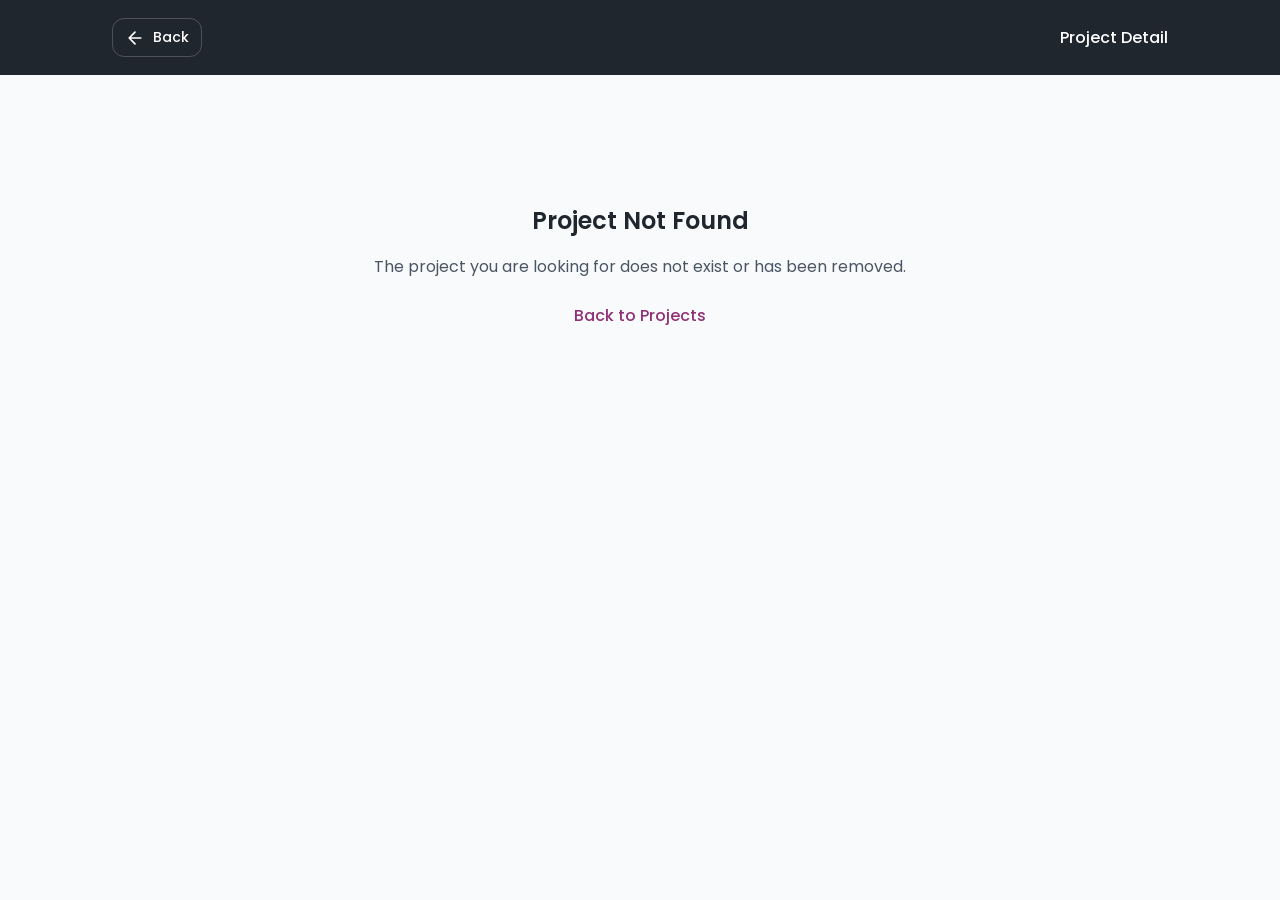
==== project-detail.html @ a4d70497 "style(project-detail): match header padding with navbar container on index" ====
<!doctype html>
<html lang="en">
  <head>
    <meta charset="UTF-8" />
    <meta name="viewport" content="width=device-width, initial-scale=1.0" />
    <title>Project Detail | Juan Dio</title>
    <link rel="stylesheet" href="styles/style.css" />
    <link rel="stylesheet" href="styles/project-detail.css" />
  </head>
  <body>
    <div class="detail-page">
      <header class="detail-header">
        <div class="detail-header-container">
          <a href="index.html#projects" class="back-btn">
            <svg width="20" height="20" viewBox="0 0 24 24" fill="none" xmlns="http://www.w3.org/2000/svg">
              <path d="M19 12H5M12 19l-7-7 7-7" stroke="white" stroke-width="2" stroke-linecap="round" stroke-linejoin="round"/>
            </svg>
            Back
          </a>
          <span class="page-title">Project Detail</span>
        </div>
      </header>

      <main class="detail-container" id="detail-content">
        <div class="detail-not-found">
          <h2>Project Not Found</h2>
          <p>The project you are looking for does not exist.</p>
          <a href="index.html#projects">Back to Projects</a>
        </div>
      </main>
    </div>

    <script src="scripts/projects-data.js"></script>
    <script src="scripts/project-detail.js"></script>
  </body>
</html>
---- styles/style.css ----
﻿/* section imports */
@import url("./base.css");
@import url("./navbar.css");
@import url("./dashboard.css");
@import url("./about.css");
@import url("./experience.css");
@import url("./skills.css");
@import url("./projects.css");
@import url("./footer.css");
@import url("./modal.css");
@import url("./music.css");
@import url("./project-detail.css");
@import url("./animations.css");
---- styles/project-detail.css ----
/* === PROJECT DETAIL === */

.detail-page {
  min-height: 100vh;
  background-color: var(--light);
}

.detail-header {
  background-color: var(--dark);
  position: sticky;
  top: 0;
  z-index: 100;
}

.detail-header-container {
  width: 100%;
  max-width: 72rem;
  margin: 0 auto;
  padding: 1.125rem 1.5rem;
  display: flex;
  justify-content: space-between;
  align-items: center;
}

.detail-header .back-btn {
  display: flex;
  align-items: center;
  gap: 0.5rem;
  text-decoration: none;
  color: var(--white);
  font-size: 0.875rem;
  font-weight: 500;
  padding: 0.5rem 0.75rem;
  border-radius: 0.75rem;
  border: 1px solid rgba(255, 255, 255, 0.2);
  background: transparent;
  transition: all 0.3s ease;
}

.detail-header .back-btn:hover {
  background-color: rgba(255, 255, 255, 0.1);
  border-color: rgba(255, 255, 255, 0.4);
}

.detail-header .page-title {
  color: var(--white);
  font-size: 1rem;
  font-weight: 500;
}

.detail-container {
  width: 100%;
  max-width: 72rem;
  margin: 0 auto;
  padding: 2.5rem 1.5rem;
}

.detail-hero {
  width: 100%;
  max-width: 40rem;
  margin: 0 auto 2rem auto;
  aspect-ratio: 16 / 9;
  border-radius: 1.5rem;
  overflow: hidden;
}

.detail-hero img {
  width: 100%;
  height: 100%;
  object-fit: cover;
  object-position: top;
}

/* Carousel Container */
.detail-carousel {
  width: 100%;
  max-width: 40rem;
  margin: 0 auto 2rem auto;
  aspect-ratio: 16 / 9;
  border-radius: 1.5rem;
  overflow: hidden;
  position: relative;
  background-color: var(--dark);
}

/* Carousel Track */
.detail-carousel .carousel-track {
  position: relative;
  width: 100%;
  height: 100%;
}

/* Individual Slides */
.detail-carousel .carousel-slide {
  position: absolute;
  top: 0;
  left: 0;
  width: 100%;
  height: 100%;
  object-fit: cover;
  object-position: top;
  opacity: 0;
  visibility: hidden;
  transition: opacity 0.4s ease-in-out, visibility 0.4s ease-in-out;
}

.detail-carousel .carousel-slide.active {
  opacity: 1;
  visibility: visible;
}

/* Navigation Arrows */
.detail-carousel .carousel-btn {
  position: absolute;
  top: 50%;
  transform: translateY(-50%);
  background-color: rgba(0, 0, 0, 0.4);
  border: none;
  border-radius: 50%;
  width: 40px;
  height: 40px;
  display: flex;
  align-items: center;
  justify-content: center;
  cursor: pointer;
  z-index: 10;
  transition: background-color 0.3s ease;
}

.detail-carousel .carousel-btn:hover {
  background-color: rgba(0, 0, 0, 0.7);
}

.detail-carousel .carousel-btn.prev {
  left: 1rem;
}

.detail-carousel .carousel-btn.next {
  right: 1rem;
}

/* Dots Indicator */
.detail-carousel .carousel-dots {
  position: absolute;
  bottom: 1rem;
  left: 50%;
  transform: translateX(-50%);
  display: flex;
  gap: 0.5rem;
  z-index: 10;
}

.detail-carousel .carousel-dot {
  width: 8px;
  height: 8px;
  border-radius: 50%;
  background-color: rgba(255, 255, 255, 0.5);
  border: none;
  cursor: pointer;
  transition: all 0.3s ease;
}

.detail-carousel .carousel-dot.active {
  background-color: var(--white);
  transform: scale(1.2);
}

.detail-content {
  display: flex;
  flex-direction: column;
  gap: 2rem;
}

.detail-title h1 {
  font-size: 1.75rem;
  font-weight: 600;
  color: var(--primary);
  margin-bottom: 0.25rem;
}

.detail-title .category {
  display: flex;
  align-items: center;
  gap: 0.5rem;
}

.detail-title .category p {
  font-size: 0.875rem;
  font-weight: 400;
}

.detail-description {
  font-size: 1rem;
  font-weight: 400;
  color: var(--darkgray);
  line-height: 1.7;
}

.detail-section h2 {
  font-size: 1.25rem;
  font-weight: 600;
  color: var(--dark);
  margin-bottom: 1rem;
}

.detail-highlights {
  list-style: none;
  display: flex;
  flex-direction: column;
  gap: 0.75rem;
}

.detail-highlights li {
  display: flex;
  align-items: flex-start;
  gap: 0.75rem;
  font-size: 0.95rem;
  font-weight: 400;
  color: var(--darkgray);
  line-height: 1.5;
}

.detail-highlights li::before {
  content: "";
  display: inline-block;
  width: 0.5rem;
  height: 0.5rem;
  min-width: 0.5rem;
  border-radius: 50%;
  background-color: var(--primary);
  margin-top: 0.5rem;
}

.detail-tech-stack {
  display: flex;
  flex-wrap: wrap;
  gap: 0.5rem;
}

.detail-tech-stack .tech-tag {
  font-size: 0.8rem;
  font-weight: 500;
  color: var(--primary);
  background-color: var(--white);
  border: 1px solid var(--gray);
  padding: 0.35rem 0.85rem;
  border-radius: 2rem;
}

.detail-links {
  display: flex;
  gap: 0.75rem;
  margin-top: 1rem;
}

.detail-links a {
  display: flex;
  align-items: center;
  gap: 0.5rem;
  padding: 0.625rem 1.25rem;
  border-radius: 0.75rem;
  font-size: 0.875rem;
  font-weight: 500;
  text-decoration: none;
  transition: all 0.3s ease;
}

.detail-links a.repo {
  background-color: var(--dark);
  color: var(--white);
}

.detail-links a.live {
  background-color: var(--white);
  color: var(--dark);
  border: 1px solid var(--gray);
}

.detail-links a:hover {
  filter: brightness(0.9);
}

.detail-links a.disabled {
  opacity: 0.5;
  pointer-events: none;
}

.detail-not-found {
  text-align: center;
  padding: 4rem 1.5rem;
}

.detail-not-found h2 {
  font-size: 1.5rem;
  font-weight: 600;
  color: var(--dark);
  margin-bottom: 1rem;
}

.detail-not-found p {
  color: var(--darkgray);
  margin-bottom: 1.5rem;
}

.detail-not-found a {
  color: var(--primary);
  text-decoration: none;
  font-weight: 500;
}

.detail-not-found a:hover {
  text-decoration: underline;
}

@media only screen and (min-width: 768px) {
  .detail-header-container {
    padding: 1.125rem 3rem;
  }

  .detail-container {
    padding: 3rem 3rem;
  }

  .detail-title h1 {
    font-size: 2rem;
  }
}

@media only screen and (min-width: 1280px) {
  .detail-container {
    padding: 4rem 3rem;
  }

  .detail-content {
    max-width: 64rem;
  }

  .detail-title h1 {
    font-size: 2.25rem;
  }
}
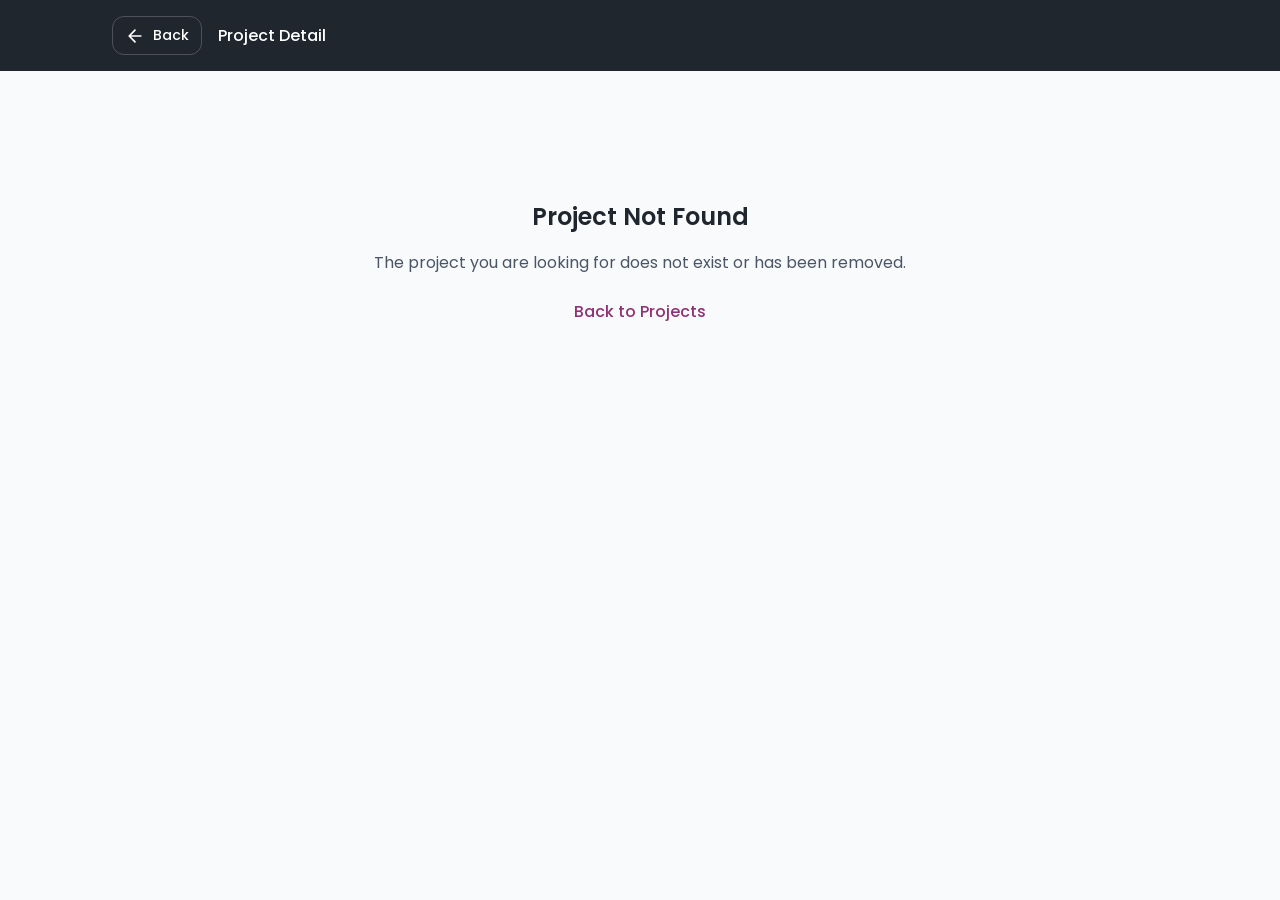
==== commit 235674e3: "style(project-detail): hide back text on mobile, show only icon" ====
--- a/project-detail.html
+++ b/project-detail.html
@@ -15,7 +15,7 @@
             <svg width="20" height="20" viewBox="0 0 24 24" fill="none" xmlns="http://www.w3.org/2000/svg">
               <path d="M19 12H5M12 19l-7-7 7-7" stroke="white" stroke-width="2" stroke-linecap="round" stroke-linejoin="round"/>
             </svg>
-            Back
+            <span class="back-text">Back</span>
           </a>
           <span class="page-title">Project Detail</span>
         </div>
--- a/styles/project-detail.css
+++ b/styles/project-detail.css
@@ -16,9 +16,9 @@
   width: 100%;
   max-width: 72rem;
   margin: 0 auto;
-  padding: 1.125rem 1.5rem;
-  display: flex;
-  justify-content: space-between;
+  padding: 1rem 1.5rem;
+  display: flex;
+  gap: 1rem;
   align-items: center;
 }
 
@@ -30,11 +30,15 @@
   color: var(--white);
   font-size: 0.875rem;
   font-weight: 500;
-  padding: 0.5rem 0.75rem;
+  padding: 0.5rem;
   border-radius: 0.75rem;
   border: 1px solid rgba(255, 255, 255, 0.2);
   background: transparent;
   transition: all 0.3s ease;
+}
+
+.detail-header .back-text {
+  display: none;
 }
 
 .detail-header .back-btn:hover {
@@ -101,7 +105,9 @@
   object-position: top;
   opacity: 0;
   visibility: hidden;
-  transition: opacity 0.4s ease-in-out, visibility 0.4s ease-in-out;
+  transition:
+    opacity 0.4s ease-in-out,
+    visibility 0.4s ease-in-out;
 }
 
 .detail-carousel .carousel-slide.active {
@@ -314,7 +320,15 @@
 
 @media only screen and (min-width: 768px) {
   .detail-header-container {
-    padding: 1.125rem 3rem;
+    padding: 1rem 3rem;
+  }
+
+  .detail-header .back-text {
+    display: inline;
+  }
+
+  .detail-header .back-btn {
+    padding: 0.5rem 0.75rem;
   }
 
   .detail-container {
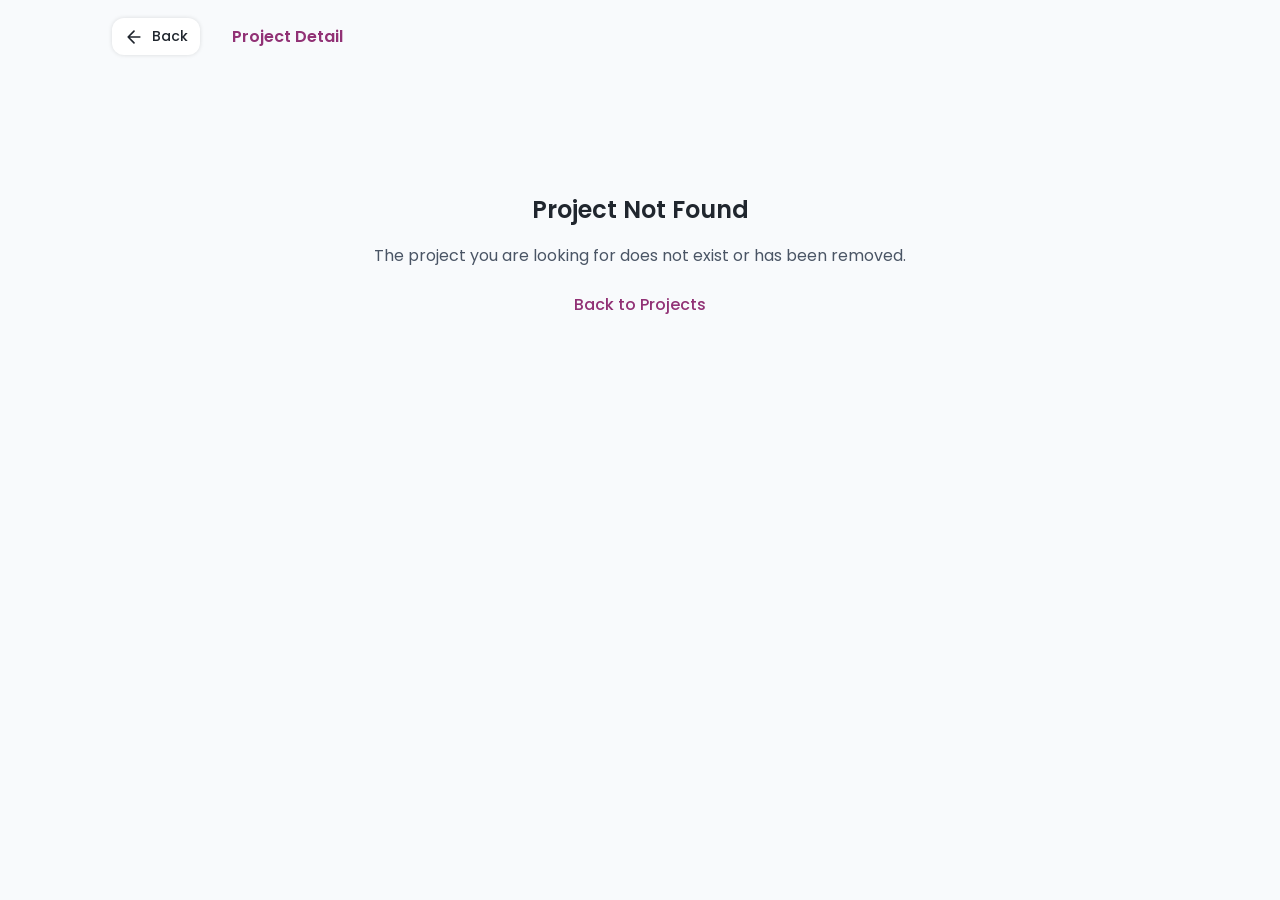
==== commit 19fcc013: "fix(project-detail): fix navbar scroll border and style back button" ====
--- a/project-detail.html
+++ b/project-detail.html
@@ -8,27 +8,41 @@
     <link rel="stylesheet" href="styles/project-detail.css" />
   </head>
   <body>
-    <div class="detail-page">
-      <header class="detail-header">
-        <div class="detail-header-container">
-          <a href="index.html#projects" class="back-btn">
-            <svg width="20" height="20" viewBox="0 0 24 24" fill="none" xmlns="http://www.w3.org/2000/svg">
-              <path d="M19 12H5M12 19l-7-7 7-7" stroke="white" stroke-width="2" stroke-linecap="round" stroke-linejoin="round"/>
-            </svg>
-            <span class="back-text">Back</span>
-          </a>
-          <span class="page-title">Project Detail</span>
+    <header>
+      <div class="project-navbar">
+        <div class="project-navbar-container">
+          <div class="project-navbar-items">
+            <a href="index.html#projects" class="back-btn">
+              <svg
+                width="20"
+                height="20"
+                viewBox="0 0 24 24"
+                fill="none"
+                xmlns="http://www.w3.org/2000/svg"
+              >
+                <path
+                  d="M19 12H5M12 19l-7-7 7-7"
+                  stroke="var(--dark)"
+                  stroke-width="2"
+                  stroke-linecap="round"
+                  stroke-linejoin="round"
+                />
+              </svg>
+              <span class="back-text">Back</span>
+            </a>
+            <span class="title">Project Detail</span>
+          </div>
         </div>
-      </header>
+      </div>
+    </header>
 
-      <main class="detail-container" id="detail-content">
-        <div class="detail-not-found">
-          <h2>Project Not Found</h2>
-          <p>The project you are looking for does not exist.</p>
-          <a href="index.html#projects">Back to Projects</a>
-        </div>
-      </main>
-    </div>
+    <main class="detail-container" id="detail-content">
+      <div class="detail-not-found">
+        <h2>Project Not Found</h2>
+        <p>The project you are looking for does not exist.</p>
+        <a href="index.html#projects">Back to Projects</a>
+      </div>
+    </main>
 
     <script src="scripts/projects-data.js"></script>
     <script src="scripts/project-detail.js"></script>
--- a/styles/project-detail.css
+++ b/styles/project-detail.css
@@ -1,70 +1,92 @@
 /* === PROJECT DETAIL === */
 
-.detail-page {
-  min-height: 100vh;
+.project-navbar {
+  width: 100%;
+  position: fixed;
+  top: 0;
+  left: 0;
   background-color: var(--light);
-}
-
-.detail-header {
-  background-color: var(--dark);
-  position: sticky;
-  top: 0;
-  z-index: 100;
-}
-
-.detail-header-container {
+  z-index: 1000;
+}
+
+.project-navbar-container {
   width: 100%;
   max-width: 72rem;
   margin: 0 auto;
-  padding: 1rem 1.5rem;
-  display: flex;
-  gap: 1rem;
-  align-items: center;
-}
-
-.detail-header .back-btn {
+  padding: 0 1.5rem;
+  background-color: var(--light);
+}
+
+.project-navbar-items {
+  width: 100%;
+  padding: 1.125rem 0;
+  display: flex;
+  align-items: center;
+  gap: 2rem;
+  position: relative;
+}
+
+.project-navbar-items.border::after {
+  content: "";
+  position: absolute;
+  left: 0;
+  right: 0;
+  bottom: 0;
+  height: 1px;
+  background-color: var(--gray);
+  transition: all 0.3s ease;
+}
+
+.project-navbar .title {
+  height: 2.25rem;
+  font-weight: 600;
+  color: var(--primary);
+  display: flex;
+  align-items: center;
+}
+
+.project-navbar-items .back-btn {
   display: flex;
   align-items: center;
   gap: 0.5rem;
   text-decoration: none;
-  color: var(--white);
+  color: var(--dark);
   font-size: 0.875rem;
   font-weight: 500;
   padding: 0.5rem;
-  border-radius: 0.75rem;
-  border: 1px solid rgba(255, 255, 255, 0.2);
-  background: transparent;
-  transition: all 0.3s ease;
-}
-
-.detail-header .back-text {
+  border-radius: 50%;
+  background-color: var(--white);
+  box-shadow: 0 0 4px rgba(0, 0, 0, 0.125);
+  /* border: 1px solid var(--gray); */
+  cursor: pointer;
+  transition: background-color 0.3s ease;
+}
+
+.project-navbar-items .back-btn:hover {
+  background-color: var(--primary);
+  color: var(--white);
+}
+
+.project-navbar-items .back-text {
   display: none;
 }
 
-.detail-header .back-btn:hover {
-  background-color: rgba(255, 255, 255, 0.1);
-  border-color: rgba(255, 255, 255, 0.4);
-}
-
-.detail-header .page-title {
-  color: var(--white);
-  font-size: 1rem;
-  font-weight: 500;
-}
-
 .detail-container {
+  min-height: 100dvh;
   width: 100%;
   max-width: 72rem;
+  background-color: var(--light);
   margin: 0 auto;
-  padding: 2.5rem 1.5rem;
+  padding: 6rem 1.5rem 4.5rem;
 }
 
 .detail-hero {
   width: 100%;
-  max-width: 40rem;
+  max-width: 42rem;
   margin: 0 auto 2rem auto;
   aspect-ratio: 16 / 9;
-  border-radius: 1.5rem;
+  border: 1px solid var(--gray);
+  border-radius: 1rem;
   overflow: hidden;
 }
 
@@ -78,10 +100,11 @@
 /* Carousel Container */
 .detail-carousel {
   width: 100%;
-  max-width: 40rem;
+  max-width: 42rem;
   margin: 0 auto 2rem auto;
   aspect-ratio: 16 / 9;
-  border-radius: 1.5rem;
+  border: 1px solid var(--gray);
+  border-radius: 1rem;
   overflow: hidden;
   position: relative;
   background-color: var(--dark);
@@ -319,20 +342,25 @@
 }
 
 @media only screen and (min-width: 768px) {
-  .detail-header-container {
-    padding: 1rem 3rem;
-  }
-
-  .detail-header .back-text {
+  .project-navbar-container {
+    display: flex;
+    justify-content: space-between;
+    align-items: center;
+    padding: 0 3rem;
+    position: relative;
+  }
+
+  .project-navbar-items .back-btn {
+    border-radius: 0.75rem;
+    padding: 0.5rem 0.75rem;
+  }
+
+  .project-navbar-items .back-text {
     display: inline;
   }
 
-  .detail-header .back-btn {
-    padding: 0.5rem 0.75rem;
-  }
-
   .detail-container {
-    padding: 3rem 3rem;
+    padding: 6.5rem 3rem 4.5rem;
   }
 
   .detail-title h1 {
@@ -342,7 +370,7 @@
 
 @media only screen and (min-width: 1280px) {
   .detail-container {
-    padding: 4rem 3rem;
+    padding: 8rem 3rem 6rem;
   }
 
   .detail-content {
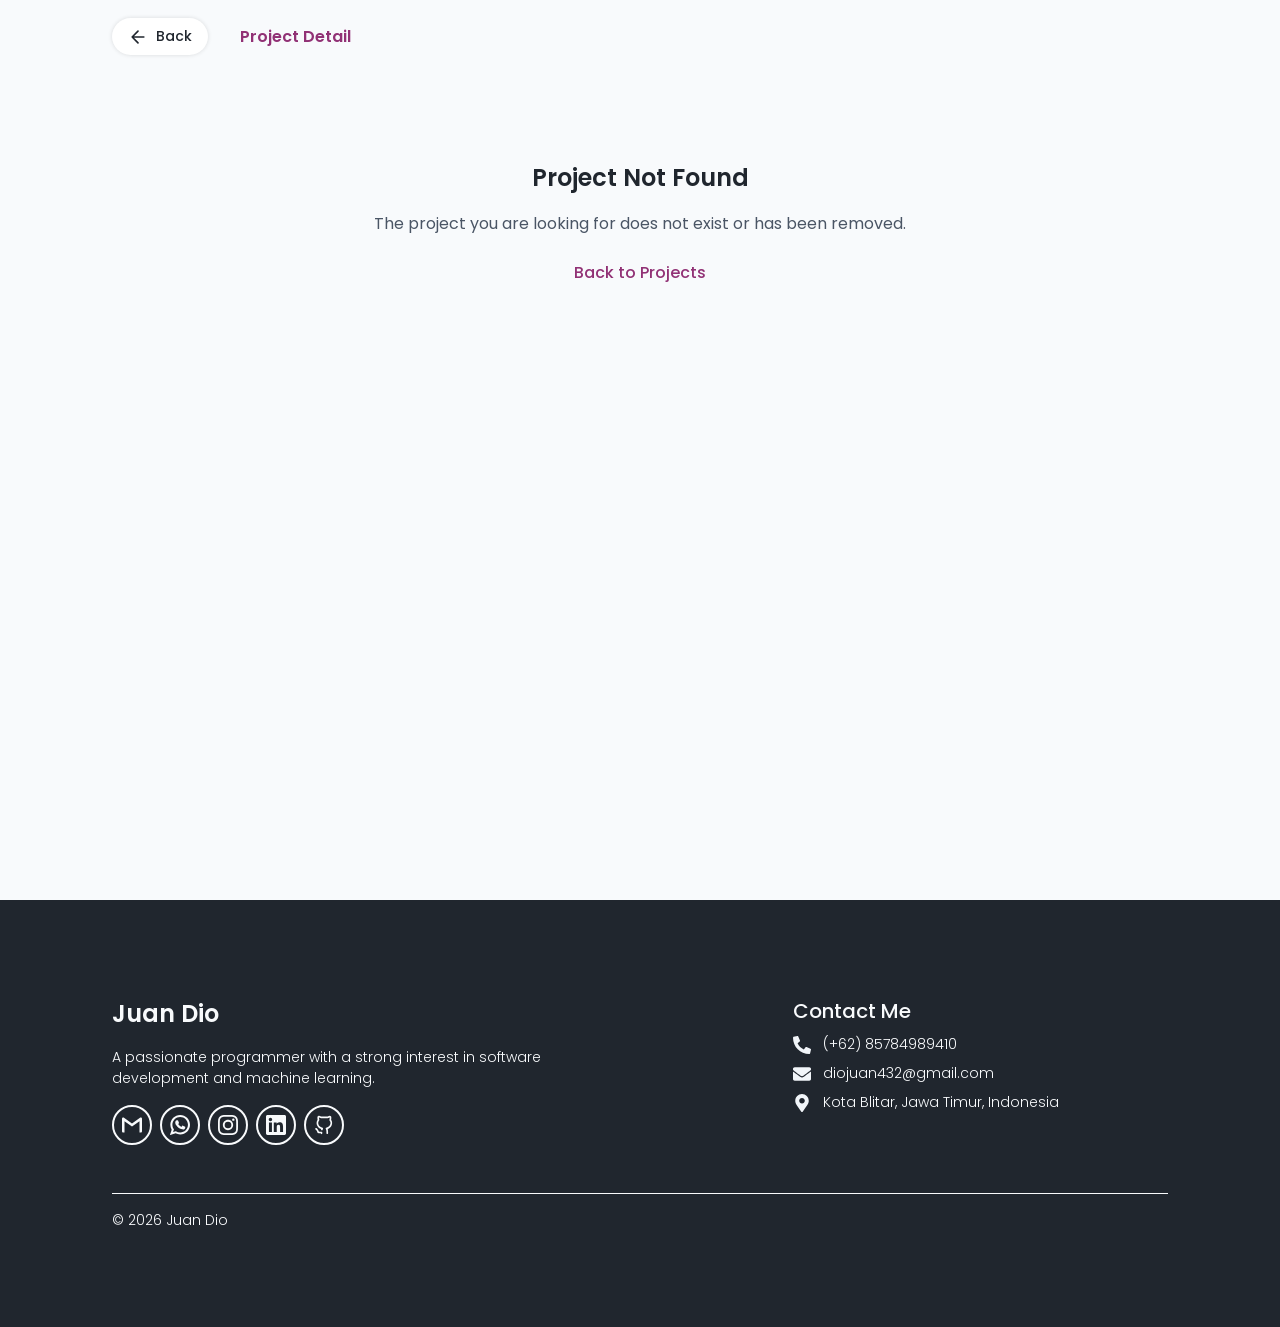
==== commit 0c3ff443: "feat: add NgeBall Figma project and Figma button feature" ====
--- a/project-detail.html
+++ b/project-detail.html
@@ -4,10 +4,37 @@
     <meta charset="UTF-8" />
     <meta name="viewport" content="width=device-width, initial-scale=1.0" />
     <title>Project Detail | Juan Dio</title>
+    <link
+      rel="preload"
+      href="assets/fonts/Poppins/Poppins-Regular.ttf"
+      as="font"
+      type="font/truetype"
+      crossorigin
+    />
+    <link
+      rel="preload"
+      href="assets/fonts/Poppins/Poppins-Medium.ttf"
+      as="font"
+      type="font/truetype"
+      crossorigin
+    />
+    <link
+      rel="preload"
+      href="assets/fonts/Poppins/Poppins-SemiBold.ttf"
+      as="font"
+      type="font/truetype"
+      crossorigin
+    />
     <link rel="stylesheet" href="styles/style.css" />
     <link rel="stylesheet" href="styles/project-detail.css" />
   </head>
   <body>
+    <!-- Splash Screen -->
+    <div id="splash-screen">
+      <div class="splash-content">
+        <div class="splash-spinner"></div>
+      </div>
+    </div>
     <header>
       <div class="project-navbar">
         <div class="project-navbar-container">
@@ -22,7 +49,7 @@
               >
                 <path
                   d="M19 12H5M12 19l-7-7 7-7"
-                  stroke="var(--dark)"
+                  stroke="currentColor"
                   stroke-width="2"
                   stroke-linecap="round"
                   stroke-linejoin="round"
@@ -44,6 +71,157 @@
       </div>
     </main>
 
+    <footer>
+      <div class="footer">
+        <div class="footer-container">
+          <div class="footer-content">
+            <div class="farewell">
+              <h3>Juan Dio</h3>
+              <p>
+                A passionate programmer with a strong interest in software
+                development and machine learning.
+              </p>
+              <div class="social-icon">
+                <a href="mailto:diojuan432@gmail.com" target="_blank">
+                  <svg
+                    role="img"
+                    width="20"
+                    viewBox="0 0 32 32"
+                    xmlns="http://www.w3.org/2000/svg"
+                    stroke-width="0.48"
+                  >
+                    <title>Gmail</title>
+                    <path
+                      d="M32 6v20c0 1.135-0.865 2-2 2h-2v-18.151l-12 8.62-12-8.62v18.151h-2c-1.135 0-2-0.865-2-2v-20c0-0.568 0.214-1.068 0.573-1.422 0.359-0.365 0.859-0.578 1.427-0.578h0.667l13.333 9.667 13.333-9.667h0.667c0.568 0 1.068 0.214 1.427 0.578 0.359 0.354 0.573 0.854 0.573 1.422z"
+                    ></path>
+                  </svg>
+                </a>
+                <a href="https://wa.me/6285784989410" target="_blank">
+                  <svg
+                    role="img"
+                    width="20"
+                    xmlns="http://www.w3.org/2000/svg"
+                    viewBox="0 0 308 308"
+                  >
+                    <title>WhatsApp</title>
+                    <path
+                      id="XMLID_469_"
+                      d="M227.904,176.981c-0.6-0.288-23.054-11.345-27.044-12.781c-1.629-0.585-3.374-1.156-5.23-1.156 c-3.032,0-5.579,1.511-7.563,4.479c-2.243,3.334-9.033,11.271-11.131,13.642c-0.274,0.313-0.648,0.687-0.872,0.687 c-0.201,0-3.676-1.431-4.728-1.888c-24.087-10.463-42.37-35.624-44.877-39.867c-0.358-0.61-0.373-0.887-0.376-0.887 c0.088-0.323,0.898-1.135,1.316-1.554c1.223-1.21,2.548-2.805,3.83-4.348c0.607-0.731,1.215-1.463,1.812-2.153 c1.86-2.164,2.688-3.844,3.648-5.79l0.503-1.011c2.344-4.657,0.342-8.587-0.305-9.856c-0.531-1.062-10.012-23.944-11.02-26.348 c-2.424-5.801-5.627-8.502-10.078-8.502c-0.413,0,0,0-1.732,0.073c-2.109,0.089-13.594,1.601-18.672,4.802 c-5.385,3.395-14.495,14.217-14.495,33.249c0,17.129,10.87,33.302,15.537,39.453c0.116,0.155,0.329,0.47,0.638,0.922 c17.873,26.102,40.154,45.446,62.741,54.469c21.745,8.686,32.042,9.69,37.896,9.69c0.001,0,0.001,0,0.001,0 c2.46,0,4.429-0.193,6.166-0.364l1.102-0.105c7.512-0.666,24.02-9.22,27.775-19.655c2.958-8.219,3.738-17.199,1.77-20.458 C233.168,179.508,230.845,178.393,227.904,176.981z"
+                    ></path>
+                    <path
+                      id="XMLID_470_"
+                      d="M156.734,0C73.318,0,5.454,67.354,5.454,150.143c0,26.777,7.166,52.988,20.741,75.928L0.212,302.716 c-0.484,1.429-0.124,3.009,0.933,4.085C1.908,307.58,2.943,308,4,308c0.405,0,0.813-0.061,1.211-0.188l79.92-25.396 c21.87,11.685,46.588,17.853,71.604,17.853C240.143,300.27,308,232.923,308,150.143C308,67.354,240.143,0,156.734,0z M156.734,268.994c-23.539,0-46.338-6.797-65.936-19.657c-0.659-0.433-1.424-0.655-2.194-0.655c-0.407,0-0.815,0.062-1.212,0.188 l-40.035,12.726l12.924-38.129c0.418-1.234,0.209-2.595-0.561-3.647c-14.924-20.392-22.813-44.485-22.813-69.677 c0-65.543,53.754-118.867,119.826-118.867c66.064,0,119.812,53.324,119.812,118.867 C276.546,215.678,222.799,268.994,156.734,268.994z"
+                    ></path>
+                  </svg>
+                </a>
+                <a href="https://www.instagram.com/juuanaxl" target="_blank">
+                  <svg
+                    role="img"
+                    width="20"
+                    viewBox="0 0 24 24"
+                    xmlns="http://www.w3.org/2000/svg"
+                  >
+                    <title>Instagram</title>
+                    <path
+                      d="M7.0301.084c-1.2768.0602-2.1487.264-2.911.5634-.7888.3075-1.4575.72-2.1228 1.3877-.6652.6677-1.075 1.3368-1.3802 2.127-.2954.7638-.4956 1.6365-.552 2.914-.0564 1.2775-.0689 1.6882-.0626 4.947.0062 3.2586.0206 3.6671.0825 4.9473.061 1.2765.264 2.1482.5635 2.9107.308.7889.72 1.4573 1.388 2.1228.6679.6655 1.3365 1.0743 2.1285 1.38.7632.295 1.6361.4961 2.9134.552 1.2773.056 1.6884.069 4.9462.0627 3.2578-.0062 3.668-.0207 4.9478-.0814 1.28-.0607 2.147-.2652 2.9098-.5633.7889-.3086 1.4578-.72 2.1228-1.3881.665-.6682 1.0745-1.3378 1.3795-2.1284.2957-.7632.4966-1.636.552-2.9124.056-1.2809.0692-1.6898.063-4.948-.0063-3.2583-.021-3.6668-.0817-4.9465-.0607-1.2797-.264-2.1487-.5633-2.9117-.3084-.7889-.72-1.4568-1.3876-2.1228C21.2982 1.33 20.628.9208 19.8378.6165 19.074.321 18.2017.1197 16.9244.0645 15.6471.0093 15.236-.005 11.977.0014 8.718.0076 8.31.0215 7.0301.0839m.1402 21.6932c-1.17-.0509-1.8053-.2453-2.2287-.408-.5606-.216-.96-.4771-1.3819-.895-.422-.4178-.6811-.8186-.9-1.378-.1644-.4234-.3624-1.058-.4171-2.228-.0595-1.2645-.072-1.6442-.079-4.848-.007-3.2037.0053-3.583.0607-4.848.05-1.169.2456-1.805.408-2.2282.216-.5613.4762-.96.895-1.3816.4188-.4217.8184-.6814 1.3783-.9003.423-.1651 1.0575-.3614 2.227-.4171 1.2655-.06 1.6447-.072 4.848-.079 3.2033-.007 3.5835.005 4.8495.0608 1.169.0508 1.8053.2445 2.228.408.5608.216.96.4754 1.3816.895.4217.4194.6816.8176.9005 1.3787.1653.4217.3617 1.056.4169 2.2263.0602 1.2655.0739 1.645.0796 4.848.0058 3.203-.0055 3.5834-.061 4.848-.051 1.17-.245 1.8055-.408 2.2294-.216.5604-.4763.96-.8954 1.3814-.419.4215-.8181.6811-1.3783.9-.4224.1649-1.0577.3617-2.2262.4174-1.2656.0595-1.6448.072-4.8493.079-3.2045.007-3.5825-.006-4.848-.0608M16.953 5.5864A1.44 1.44 0 1 0 18.39 4.144a1.44 1.44 0 0 0-1.437 1.4424M5.8385 12.012c.0067 3.4032 2.7706 6.1557 6.173 6.1493 3.4026-.0065 6.157-2.7701 6.1506-6.1733-.0065-3.4032-2.771-6.1565-6.174-6.1498-3.403.0067-6.156 2.771-6.1496 6.1738M8 12.0077a4 4 0 1 1 4.008 3.9921A3.9996 3.9996 0 0 1 8 12.0077"
+                    />
+                  </svg>
+                </a>
+                <a href="https://www.linkedin.com/in/juan-axl" target="_blank">
+                  <svg
+                    role="img"
+                    width="20"
+                    viewBox="0 0 24 24"
+                    xmlns="http://www.w3.org/2000/svg"
+                  >
+                    <title>LinkedIn</title>
+                    <path
+                      d="M20.447 20.452h-3.554v-5.569c0-1.328-.027-3.037-1.852-3.037-1.853 0-2.136 1.445-2.136 2.939v5.667H9.351V9h3.414v1.561h.046c.477-.9 1.637-1.85 3.37-1.85 3.601 0 4.267 2.37 4.267 5.455v6.286zM5.337 7.433c-1.144 0-2.063-.926-2.063-2.065 0-1.138.92-2.063 2.063-2.063 1.14 0 2.064.925 2.064 2.063 0 1.139-.925 2.065-2.064 2.065zm1.782 13.019H3.555V9h3.564v11.452zM22.225 0H1.771C.792 0 0 .774 0 1.729v20.542C0 23.227.792 24 1.771 24h20.451C23.2 24 24 23.227 24 22.271V1.729C24 .774 23.2 0 22.222 0h.003z"
+                    />
+                  </svg>
+                </a>
+                <a href="https://github.com/juan-dio" target="_blank">
+                  <svg
+                    role="img"
+                    width="20"
+                    viewBox="0 0 24 24"
+                    xmlns="http://www.w3.org/2000/svg"
+                  >
+                    <path
+                      d="M4.0744 2.9938C4.13263 1.96371 4.37869 1.51577 5.08432 1.15606C5.84357 0.768899 7.04106 0.949072 8.45014 1.66261C9.05706 1.97009 9.11886 1.97635 10.1825 1.83998C11.5963 1.65865 13.4164 1.65929 14.7213 1.84164C15.7081 1.97954 15.7729 1.97265 16.3813 1.66453C18.3814 0.651679 19.9605 0.71795 20.5323 1.8387C20.8177 2.39812 20.8707 3.84971 20.6494 5.04695C20.5267 5.71069 20.5397 5.79356 20.8353 6.22912C22.915 9.29385 21.4165 14.2616 17.8528 16.1155C17.5801 16.2574 17.3503 16.3452 17.163 16.4167C16.5879 16.6363 16.4133 16.703 16.6247 17.7138C16.7265 18.2 16.8491 19.4088 16.8973 20.4002C16.9844 22.1922 16.9831 22.2047 16.6688 22.5703C16.241 23.0676 15.6244 23.076 15.2066 22.5902C14.9341 22.2734 14.9075 22.1238 14.9075 20.9015C14.9075 19.0952 14.7095 17.8946 14.2417 16.8658C13.6854 15.6415 14.0978 15.185 15.37 14.9114C17.1383 14.531 18.5194 13.4397 19.2892 11.8146C20.0211 10.2698 20.1314 8.13501 18.8082 6.83668C18.4319 6.3895 18.4057 5.98446 18.6744 4.76309C18.7748 4.3066 18.859 3.71768 18.8615 3.45425C18.8653 3.03823 18.8274 2.97541 18.5719 2.97541C18.4102 2.97541 17.7924 3.21062 17.1992 3.49805L16.2524 3.95695C16.1663 3.99866 16.07 4.0147 15.975 4.0038C13.5675 3.72746 11.2799 3.72319 8.86062 4.00488C8.76526 4.01598 8.66853 3.99994 8.58215 3.95802L7.63585 3.49882C7.04259 3.21087 6.42482 2.97541 6.26317 2.97541C5.88941 2.97541 5.88379 3.25135 6.22447 4.89078C6.43258 5.89203 6.57262 6.11513 5.97101 6.91572C5.06925 8.11576 4.844 9.60592 5.32757 11.1716C5.93704 13.1446 7.4295 14.4775 9.52773 14.9222C10.7926 15.1903 11.1232 15.5401 10.6402 16.9905C10.26 18.1319 10.0196 18.4261 9.46707 18.4261C8.72365 18.4261 8.25796 17.7821 8.51424 17.1082C8.62712 16.8112 8.59354 16.7795 7.89711 16.5255C5.77117 15.7504 4.14514 14.0131 3.40172 11.7223C2.82711 9.95184 3.07994 7.64739 4.00175 6.25453C4.31561 5.78028 4.32047 5.74006 4.174 4.83217C4.09113 4.31822 4.04631 3.49103 4.0744 2.9938Z"
+                    ></path>
+                    <path
+                      d="M3.33203 15.9454C3.02568 15.4859 2.40481 15.3617 1.94528 15.6681C1.48576 15.9744 1.36158 16.5953 1.66793 17.0548C1.8941 17.3941 2.16467 17.6728 2.39444 17.9025C2.4368 17.9449 2.47796 17.9858 2.51815 18.0257C2.71062 18.2169 2.88056 18.3857 3.05124 18.5861C3.42875 19.0292 3.80536 19.626 4.0194 20.6962C4.11474 21.1729 4.45739 21.4297 4.64725 21.5419C4.85315 21.6635 5.07812 21.7352 5.26325 21.7819C5.64196 21.8774 6.10169 21.927 6.53799 21.9559C7.01695 21.9877 7.53592 21.998 7.99999 22.0008C8.00033 22.5527 8.44791 23.0001 8.99998 23.0001C9.55227 23.0001 9.99998 22.5524 9.99998 22.0001V21.0001C9.99998 20.4478 9.55227 20.0001 8.99998 20.0001C8.90571 20.0001 8.80372 20.0004 8.69569 20.0008C8.10883 20.0026 7.34388 20.0049 6.67018 19.9603C6.34531 19.9388 6.07825 19.9083 5.88241 19.871C5.58083 18.6871 5.09362 17.8994 4.57373 17.2891C4.34391 17.0194 4.10593 16.7834 3.91236 16.5914C3.87612 16.5555 3.84144 16.5211 3.80865 16.4883C3.5853 16.265 3.4392 16.1062 3.33203 15.9454Z"
+                    ></path>
+                  </svg>
+                </a>
+              </div>
+            </div>
+            <div class="links-contact">
+              <div class="contact">
+                <h4>Contact Me</h4>
+                <ul>
+                  <li>
+                    <svg
+                      width="18"
+                      height="18"
+                      viewBox="0 0 18 18"
+                      fill="none"
+                      xmlns="http://www.w3.org/2000/svg"
+                    >
+                      <path
+                        d="M17.4864 12.7192L13.5489 11.0317C13.3807 10.96 13.1937 10.9449 13.0162 10.9887C12.8386 11.0324 12.6801 11.1327 12.5645 11.2743L10.8207 13.4048C8.08409 12.1145 5.88171 9.91208 4.59141 7.17542L6.72187 5.43167C6.86379 5.31625 6.96424 5.15773 7.00801 4.98011C7.05178 4.80249 7.03649 4.61545 6.96445 4.4473L5.27695 0.509798C5.19789 0.328536 5.05806 0.180541 4.88157 0.0913331C4.70508 0.00212525 4.50299 -0.0227041 4.31016 0.0211265L0.653906 0.864877C0.467989 0.907809 0.302114 1.01249 0.183352 1.16184C0.0645909 1.31118 -4.28277e-05 1.49637 2.12914e-08 1.68718C2.12914e-08 10.7048 7.30898 17.9997 16.3125 17.9997C16.5034 17.9998 16.6886 17.9352 16.8381 17.8164C16.9875 17.6977 17.0922 17.5318 17.1352 17.3458L17.9789 13.6895C18.0225 13.4958 17.9971 13.2929 17.9072 13.1158C17.8173 12.9387 17.6685 12.7984 17.4864 12.7192Z"
+                        fill="#F1F5F9"
+                      />
+                    </svg>
+                    (+62) 85784989410
+                  </li>
+                  <li>
+                    <svg
+                      width="18"
+                      height="18"
+                      viewBox="0 0 18 18"
+                      fill="none"
+                      xmlns="http://www.w3.org/2000/svg"
+                    >
+                      <path
+                        d="M17.659 6.70781C17.7961 6.59883 18 6.70078 18 6.87305V14.0625C18 14.9941 17.2441 15.75 16.3125 15.75H1.6875C0.755859 15.75 0 14.9941 0 14.0625V6.87656C0 6.70078 0.200391 6.60234 0.341016 6.71133C1.12852 7.32305 2.17266 8.1 5.75859 10.7051C6.50039 11.2465 7.75195 12.3855 9 12.3785C10.2551 12.3891 11.5312 11.2254 12.2449 10.7051C15.8309 8.1 16.8715 7.31953 17.659 6.70781ZM9 11.25C9.81563 11.2641 10.9898 10.2234 11.5805 9.79453C16.2457 6.40898 16.6008 6.11367 17.6766 5.26992C17.8805 5.11172 18 4.86562 18 4.60547V3.9375C18 3.00586 17.2441 2.25 16.3125 2.25H1.6875C0.755859 2.25 0 3.00586 0 3.9375V4.60547C0 4.86562 0.119531 5.1082 0.323437 5.26992C1.39922 6.11016 1.7543 6.40898 6.41953 9.79453C7.01016 10.2234 8.18437 11.2641 9 11.25Z"
+                        fill="#F1F5F9"
+                      />
+                    </svg>
+                    diojuan432@gmail.com
+                  </li>
+                  <li>
+                    <svg
+                      width="18"
+                      height="18"
+                      viewBox="0 0 18 18"
+                      fill="none"
+                      xmlns="http://www.w3.org/2000/svg"
+                    >
+                      <g clip-path="url(#clip0_97_464)">
+                        <path
+                          d="M8.3063 17.6368C3.19816 10.2316 2.25 9.47155 2.25 6.75C2.25 3.02207 5.27207 0 9 0C12.7279 0 15.75 3.02207 15.75 6.75C15.75 9.47155 14.8018 10.2316 9.6937 17.6368C9.35849 18.1211 8.64148 18.121 8.3063 17.6368ZM9 9.5625C10.5533 9.5625 11.8125 8.30331 11.8125 6.75C11.8125 5.19669 10.5533 3.9375 9 3.9375C7.44669 3.9375 6.1875 5.19669 6.1875 6.75C6.1875 8.30331 7.44669 9.5625 9 9.5625Z"
+                          fill="#F1F5F9"
+                        />
+                      </g>
+                      <defs>
+                        <clipPath id="clip0_97_464">
+                          <rect width="18" height="18" fill="white" />
+                        </clipPath>
+                      </defs>
+                    </svg>
+                    Kota Blitar, Jawa Timur, Indonesia
+                  </li>
+                </ul>
+              </div>
+            </div>
+          </div>
+          <div class="copyright">&copy; 2026 Juan Dio</div>
+        </div>
+      </div>
+    </footer>
+
     <script src="scripts/projects-data.js"></script>
     <script src="scripts/project-detail.js"></script>
   </body>
--- a/styles/style.css
+++ b/styles/style.css
@@ -3,6 +3,7 @@
 @import url("./navbar.css");
 @import url("./dashboard.css");
 @import url("./about.css");
+@import url("./education.css");
 @import url("./experience.css");
 @import url("./skills.css");
 @import url("./projects.css");
@@ -11,3 +12,4 @@
 @import url("./music.css");
 @import url("./project-detail.css");
 @import url("./animations.css");
+@import url("./splash.css");
--- a/styles/project-detail.css
+++ b/styles/project-detail.css
@@ -57,9 +57,12 @@
   border-radius: 50%;
   background-color: var(--white);
   box-shadow: 0 0 4px rgba(0, 0, 0, 0.125);
-  /* border: 1px solid var(--gray); */
   cursor: pointer;
-  transition: background-color 0.3s ease;
+  transition: all 0.3s ease;
+}
+
+.project-navbar-items .back-btn svg {
+  transition: stroke 0.3s ease;
 }
 
 .project-navbar-items .back-btn:hover {
@@ -80,17 +83,20 @@
   padding: 6rem 1.5rem 4.5rem;
 }
 
-.detail-hero {
-  width: 100%;
-  max-width: 42rem;
+.detail-hero,
+.detail-carousel {
+  width: 100%;
+  max-width: 56rem;
   margin: 0 auto 2rem auto;
-  aspect-ratio: 16 / 9;
+  aspect-ratio: 2 / 1;
   border: 1px solid var(--gray);
   border-radius: 1rem;
   overflow: hidden;
-}
-
-.detail-hero img {
+  background-color: var(--dark);
+}
+
+.detail-hero img,
+.detail-carousel .carousel-slide {
   width: 100%;
   height: 100%;
   object-fit: cover;
@@ -99,15 +105,7 @@
 
 /* Carousel Container */
 .detail-carousel {
-  width: 100%;
-  max-width: 42rem;
-  margin: 0 auto 2rem auto;
-  aspect-ratio: 16 / 9;
-  border: 1px solid var(--gray);
-  border-radius: 1rem;
-  overflow: hidden;
   position: relative;
-  background-color: var(--dark);
 }
 
 /* Carousel Track */
@@ -122,15 +120,11 @@
   position: absolute;
   top: 0;
   left: 0;
-  width: 100%;
-  height: 100%;
-  object-fit: cover;
-  object-position: top;
   opacity: 0;
   visibility: hidden;
   transition:
-    opacity 0.4s ease-in-out,
-    visibility 0.4s ease-in-out;
+    opacity 0.3s ease-in-out,
+    visibility 0.3s ease-in-out;
 }
 
 .detail-carousel .carousel-slide.active {
@@ -191,7 +185,6 @@
 
 .detail-carousel .carousel-dot.active {
   background-color: var(--white);
-  transform: scale(1.2);
 }
 
 .detail-content {
@@ -299,6 +292,11 @@
   color: var(--white);
 }
 
+.detail-links a.figma {
+  background-color: var(--dark);
+  color: var(--white);
+}
+
 .detail-links a.live {
   background-color: var(--white);
   color: var(--dark);
@@ -310,7 +308,7 @@
 }
 
 .detail-links a.disabled {
-  opacity: 0.5;
+  opacity: 0.75;
   pointer-events: none;
 }
 
@@ -351,8 +349,8 @@
   }
 
   .project-navbar-items .back-btn {
-    border-radius: 0.75rem;
-    padding: 0.5rem 0.75rem;
+    border-radius: 2.5rem;
+    padding: 0.5rem 1rem;
   }
 
   .project-navbar-items .back-text {
@@ -360,7 +358,7 @@
   }
 
   .detail-container {
-    padding: 6.5rem 3rem 4.5rem;
+    padding: 6rem 3rem 4.5rem;
   }
 
   .detail-title h1 {
@@ -370,7 +368,7 @@
 
 @media only screen and (min-width: 1280px) {
   .detail-container {
-    padding: 8rem 3rem 6rem;
+    padding: 6rem 3rem;
   }
 
   .detail-content {
